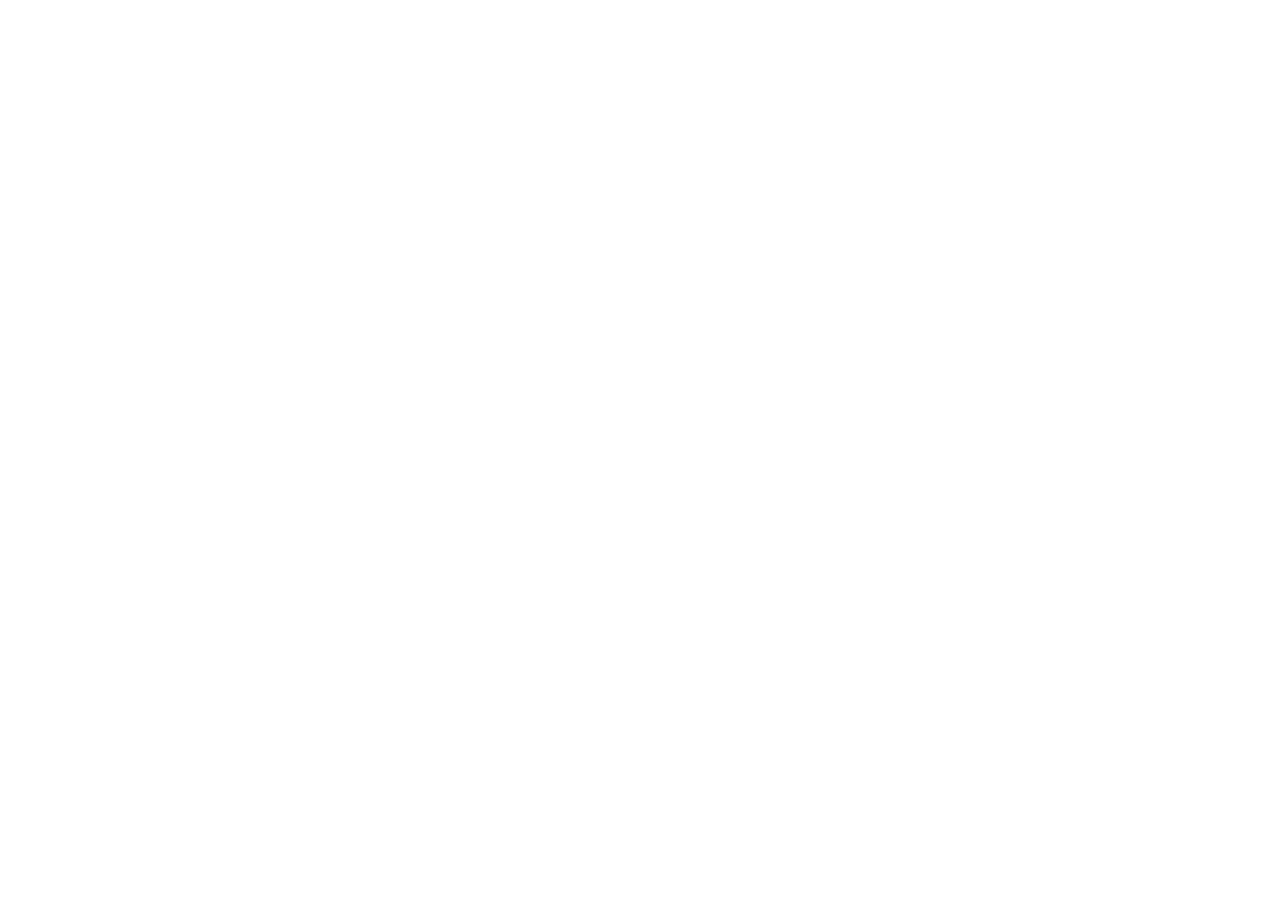
==== landing_page.html @ 593013f9 "Pievienoju html un css landing page un store page" ====
<!DOCTYPE html>
<html lang="en">
<head>
    <meta charset="UTF-8">
    <meta name="viewport" content="width=device-width, initial-scale=1.0">
    <title>Drēbju veikals</title>
</head>
<body>
    
</body>
</html>
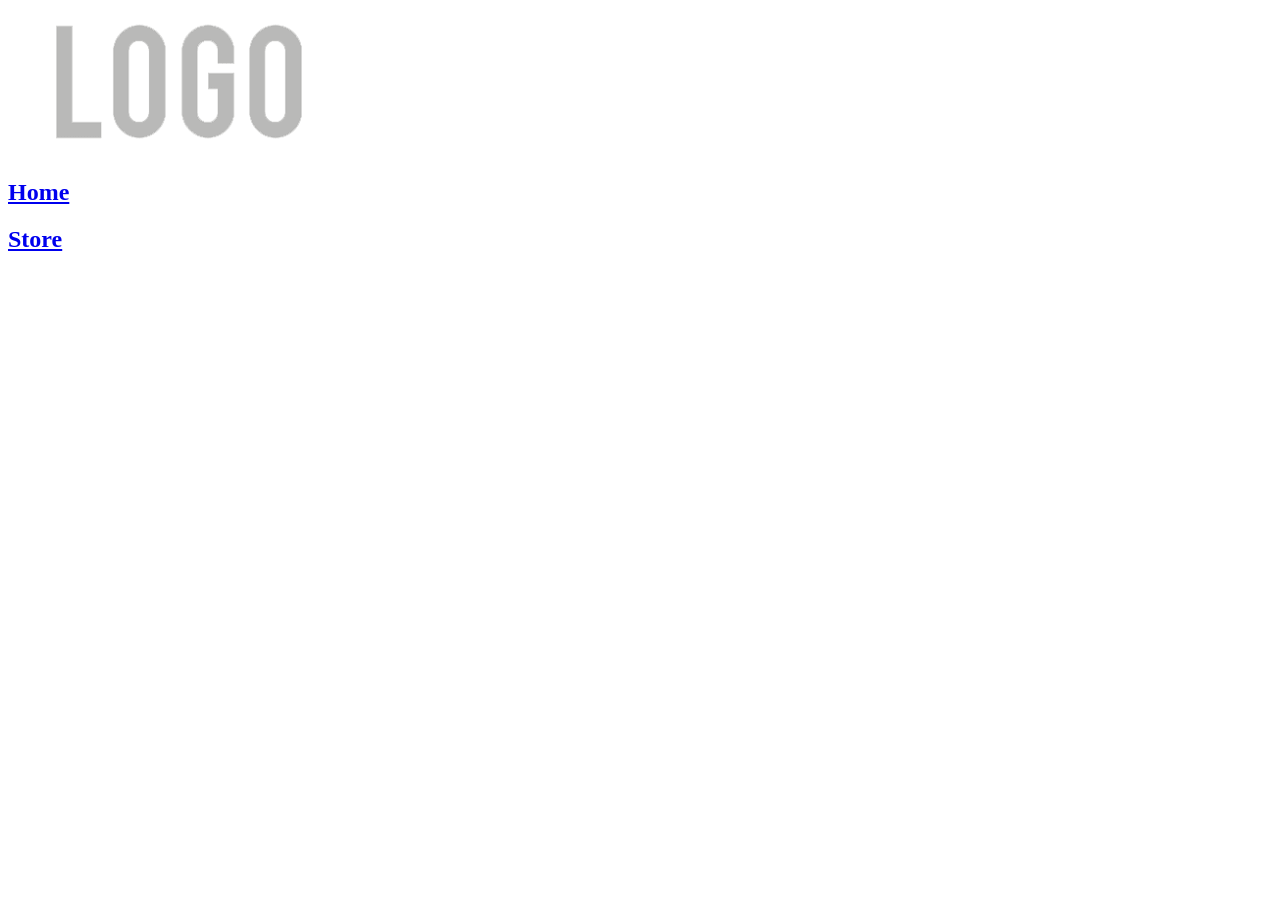
==== commit a3ac3bc2: "Pievinoju navigacijas sekcijai nepieciesamo" ====
--- a/landing_page.html
+++ b/landing_page.html
@@ -3,9 +3,27 @@
 <head>
     <meta charset="UTF-8">
     <meta name="viewport" content="width=device-width, initial-scale=1.0">
+    <link rel="stylesheet" href="landing_page_css.css">
+
     <title>Drēbju veikals</title>
 </head>
 <body>
-    
+    <header>
+        <div class="logo">
+            <img src="imgaes/logo placeholder.png" alt="logo">
+        </div>
+        <nav>
+            <a href="landing_page.html"><h2>Home</h2></a>
+            <a href="store_page.html"><h2>Store</h2></a>
+        </nav>
+    </header>
+
+    <div class="hero"></div>
+
+    <section class="atlaides"></section>
+
+    <section class="jaunumi"></section>
+
+    <footer></footer>
 </body>
 </html>
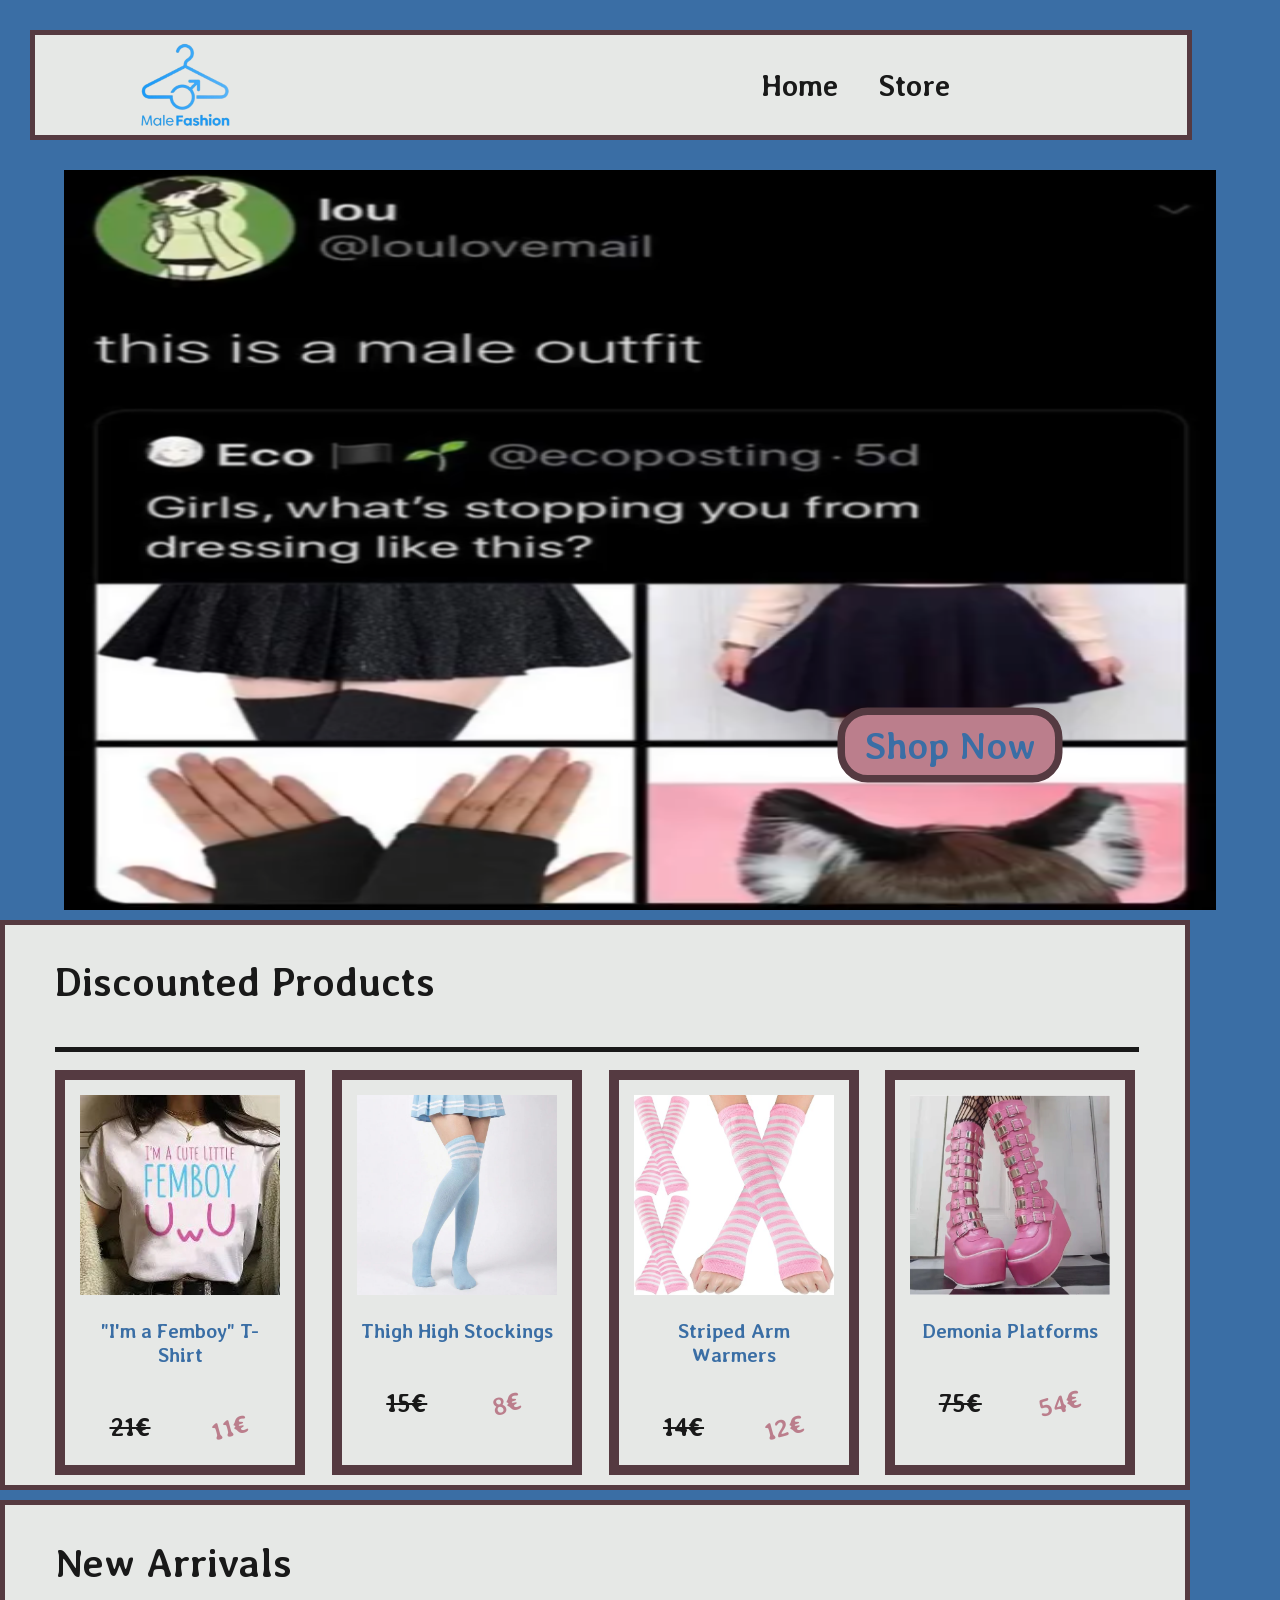
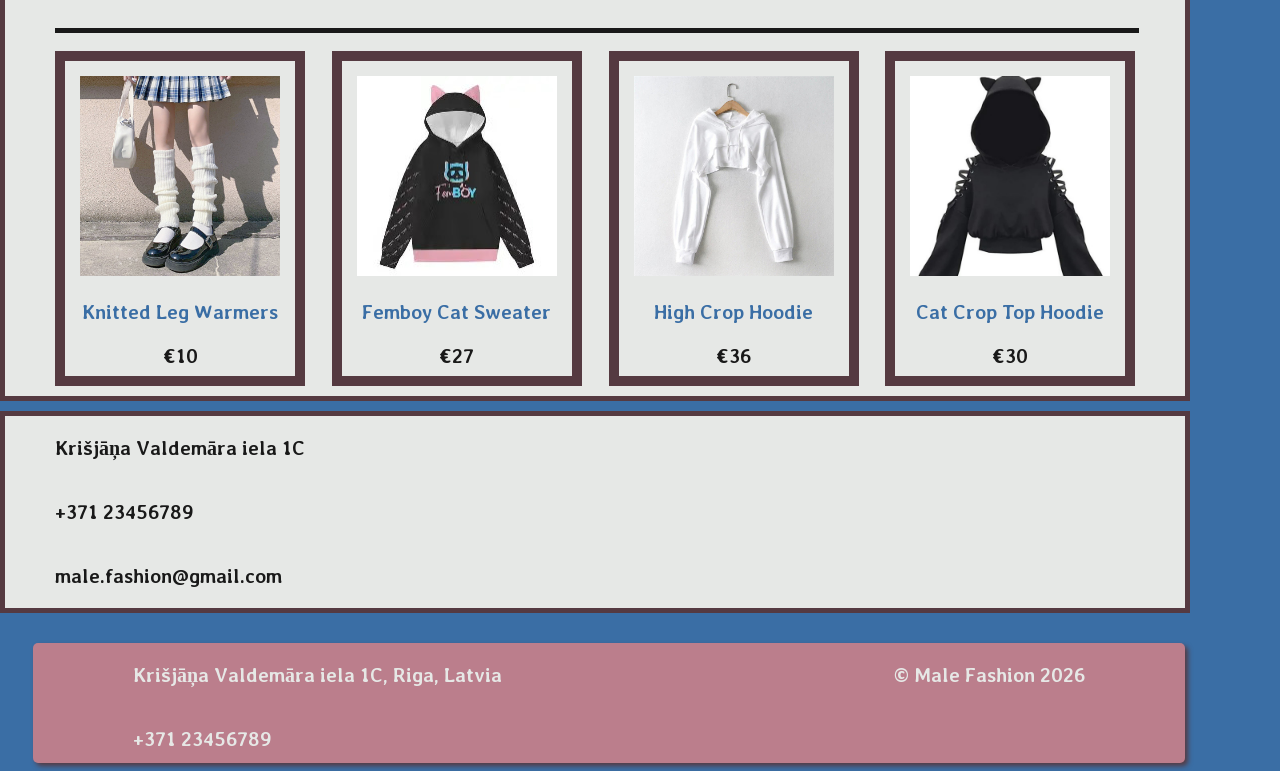
==== commit 52c7c383: "Pabeigts darbs" ====
--- a/landing_page.html
+++ b/landing_page.html
@@ -5,25 +5,122 @@
     <meta name="viewport" content="width=device-width, initial-scale=1.0">
     <link rel="stylesheet" href="landing_page_css.css">
 
+    <link rel="preconnect" href="https://fonts.googleapis.com">
+<link rel="preconnect" href="https://fonts.gstatic.com" crossorigin>
+<link href="https://fonts.googleapis.com/css2?family=Averia+Libre:ital,wght@0,300;0,400;0,700;1,300;1,400;1,700&display=swap" rel="stylesheet">
+
     <title>Drēbju veikals</title>
 </head>
 <body>
     <header>
         <div class="logo">
-            <img src="imgaes/logo placeholder.png" alt="logo">
+            <img src="images/Male_fasion_logo.png" alt="logo">
         </div>
+
         <nav>
             <a href="landing_page.html"><h2>Home</h2></a>
             <a href="store_page.html"><h2>Store</h2></a>
         </nav>
     </header>
 
-    <div class="hero"></div>
+    <div class="hero">
+        <img src="images/Capture2.PNG" alt="Hero_image">
+        <a href="store_page.html"><button type="button">Shop Now</button></a>
+    </div>
 
-    <section class="atlaides"></section>
+    <section class="atlaides">
+        <div class="title">
+            <h1>Discounted Products</h1>
+            <hr>
+        </div>
 
-    <section class="jaunumi"></section>
+        <div class="display">
+            <div class="image" id="femboy">
+                <img src="images/femboy.jpg" alt="femboy_shirt">
+                <h3>"I'm a Femboy" T-Shirt</h3>
+                <div class="in_line">
+                    <h3 class="strike">21€</h3>
+                    <h3 class="rotate">11€</h3>
+                </div>
+            </div>
 
-    <footer></footer>
+            <div class="image" id="blue_thigh">
+                <img src="images/blue_thighigs.jpg" alt="blue_thighigs">
+                <h3>Thigh High Stockings</h3>
+                <div class="in_line">
+                    <h3 class="strike">15€</h3>
+                    <h3 class="rotate">8€</h3>
+                </div>
+            </div>
+
+            <div class="image" id="arm_warm">
+                <img src="images/arm_warmers.jpg" alt="arm_warmers">
+                <h3>Striped Arm Warmers</h3>
+                <div class="in_line">
+                    <h3 class="strike">14€</h3>
+                    <h3 class="rotate">12€</h3>
+                </div>
+            </div>
+
+            <div class="image" id="boots">
+                <img src="images/boots.PNG" alt="boots">
+                <h3>Demonia Platforms</h3>
+                <div class="in_line">
+                    <h3 class="strike">75€</h3>
+                    <h3 class="rotate">54€</h3>
+                </div>
+            </div>
+        </div>
+    </section>
+
+    <section class="jaunumi">
+        <div class="title">
+            <h1>New Arrivals</h1>
+            <hr>
+        </div>
+
+        <div class="display">
+            <div class="image" id="leg_warm">
+                <img src="images/leg_warmers.jpg" alt="leg_warmers">
+                <h3>Knitted Leg Warmers</h3>
+                <h3 class="price">€10</h3>
+            </div>
+
+            <div class="image" id="sweater">
+                <img src="images/femboy_sweater.jpg" alt="femboy_sweater">
+                <h3>Femboy Cat Sweater</h3>
+                <h3 class="price">€27</h3>
+            </div>
+
+            <div class="image" id="crop">
+                <img src="images/crop.jpg" alt="crop_top">
+                <h3>High Crop Hoodie</h3>
+                <h3 class="price">€36</h3>
+            </div>
+
+            <div class="image" id="cat_sweater">
+                <img src="images/cat_sweater.jpg" alt="cat_sweater">
+                <h3>Cat Crop Top Hoodie</h3>
+                <h3 class="price">€30</h3>
+            </div>
+        </div>
+    </section>
+
+    <section class="info">
+        <p>Krišjāņa Valdemāra iela 1C</p>
+        <p>+371 23456789</p>
+        <p>male.fashion@gmail.com</p>
+    </section>
+
+    <footer>
+        <div class="top">
+            <p style="color: #E6E8E6;">Krišjāņa Valdemāra iela 1C, Riga, Latvia</p>
+            <p style="color: #E6E8E6;">© Male Fashion 2026</p>
+        </div>
+
+        <div class="bottom">
+            <p style="color: #E6E8E6;">+371 23456789</p>
+        </div>
+    </footer>
 </body>
 </html>
--- a/landing_page_css.css
+++ b/landing_page_css.css
@@ -0,0 +1,258 @@
+body{
+    margin: 0px;
+    background-color: #3A6EA5;
+}
+
+h1{
+    font-family: "Averia Libre";
+    color: #191919;
+    font-size: 40px;
+}
+
+h2{ 
+    font-family: "Averia Libre";
+    color: #191919;
+    font-size: 30px;
+}
+
+h2:hover{
+    color: #BB7E8C;
+    transform-origin: left bottom;
+    transform: rotate(-10deg);
+}
+
+h3{
+    font-family: "Averia Libre";
+    color: #3A6EA5;
+    font-size: 20px;
+}
+
+p{
+    font-family: "Averia Libre";
+    color: #191919;
+    font-size: 20px;
+    font-weight: bold;
+}
+
+hr{
+    border: solid 2px #191919;
+    background-color: #191919;
+    width: 100%;
+    height: 1px;
+    color: #191919;
+}
+
+.strike{
+    text-decoration: line-through;
+    font-size: 25px;
+    color: #191919;
+    font-weight: bold;
+}
+
+.rotate{
+    color: #BB7E8C;
+    transform: rotate(-15deg);
+    font-size: 25px;
+}
+
+.in_line{
+    display: grid;
+    grid-template-columns: 1fr 1fr;
+    justify-content: center;
+    
+}
+
+a{
+    text-decoration: none;
+}
+
+header{
+    display: flex;
+    align-items: center;
+    flex-direction: row;
+    justify-content: space-between;
+    justify-self: center;
+    width: 90%;
+    height: 100px;
+    background-color:#E6E8E6;
+    margin: 30px;
+    border: solid 5px #553A41;
+}
+
+nav{
+    display: flex;
+    position: absolute;
+    right: 300px;
+    padding-inline: 10px;
+}
+
+nav h2{
+    margin: 20px;
+}
+
+.logo img{
+    height: 150px;
+    width: auto;
+    padding-top: 15px;
+    padding-left: 75px;
+}
+
+.hero{
+    display: flex;
+    flex-direction: column;
+    align-items: center;
+}
+
+.hero img{
+    width: 90%;
+    height: 740px;
+}
+
+button{
+    height: 50px;
+    width: 150px;
+    scale: 150%;
+    border: solid 5px #553A41;
+    border-radius: 20px;
+    color: #3A6EA5;
+    background-color: #BB7E8C;
+    font-family: "Averia Libre";
+    font-size: 25px;
+    font-weight: bold;
+    position: absolute;
+    left: 875px;
+    top: 720px;
+}
+
+button:hover{
+    transform: scale(120%);
+    background-color: #3A6EA5;
+    color: #BB7E8C;
+}
+
+.title{
+    display: flex;
+    flex-direction: column;
+}
+
+.display{
+    display: flex;
+    flex-direction: row;
+    justify-content: space-between;
+}
+
+.atlaides{
+    width: 84.4%;
+    justify-self: center;
+    background-color: #E6E8E6;
+    border: solid 5px #553A41;
+    margin-top: 10px;
+    padding-inline: 50px;
+}
+
+.atlaides{
+    display: flex;
+    flex-direction: column;
+}
+
+.atlaides img{
+    height: 200px;
+    width: 200px;
+}
+
+.image{
+    grid-row: 2;
+    height: 220px;
+    width: 200px;
+    padding: 15px;
+    padding-bottom: 150px;
+    text-align: center;
+    border: solid 10px #553A41;
+    margin-top: 10px;
+    margin-bottom: 10px;
+    background-color: #E6E8E6;
+    transition-duration: 0.5s;
+}
+
+.image:hover{
+    transform: scale(120%);
+    box-shadow: 3px 3px 5px #BB7E8C;
+}
+
+.jaunumi{
+    display: flex;
+    flex-direction: column;
+    width: 84.4%;
+    justify-self: center;
+    background-color: #E6E8E6;
+    border: solid 5px #553A41;
+    margin-top: 10px;
+    padding-inline: 50px;
+}
+
+.jaunumi img{
+    height: 200px;
+    width: 200px;
+}
+
+.jaunumi .image{
+    grid-row: 2;
+    height: 150px;
+    width: 200px;
+    padding: 15px;
+    padding-bottom: 150px;
+    text-align: center;
+    border: solid 10px #553A41;
+    margin-top: 10px;
+    margin-bottom: 10px;
+    background-color: #E6E8E6;
+}
+
+.jaunumi .image:hover{
+    transform: scale(120%);
+    box-shadow: 3px 3px 5px #BB7E8C;
+}
+
+.price{
+    color: #191919;
+    font-family: "Averia Libre";
+    font-weight: 900;
+}
+
+.info{
+    display: flex;
+    flex-direction: column;
+    width: 84.4%;
+    justify-self: center;
+    background-color: #E6E8E6;
+    border: solid 5px #553A41;
+    margin-top: 10px;
+    padding-inline: 50px;
+}
+
+footer{
+    display: flex;
+    flex-direction: column;
+    height: 120px;
+    width: 90%;
+    background-color: #BB7E8C;
+    border-radius: 5px;
+    box-shadow: 3px 3px 5px #553A41;
+    margin-top: 30px;
+    position: absolute;
+    right: 95px;
+}
+
+.top{
+    display: flex;
+    flex-direction: row;
+    justify-content: space-between;
+    padding-inline: 100px;
+}
+
+.bottom{
+    display: flex;
+    flex-direction: row;
+    justify-content: flex-start;
+    padding-inline: 100px;
+}
